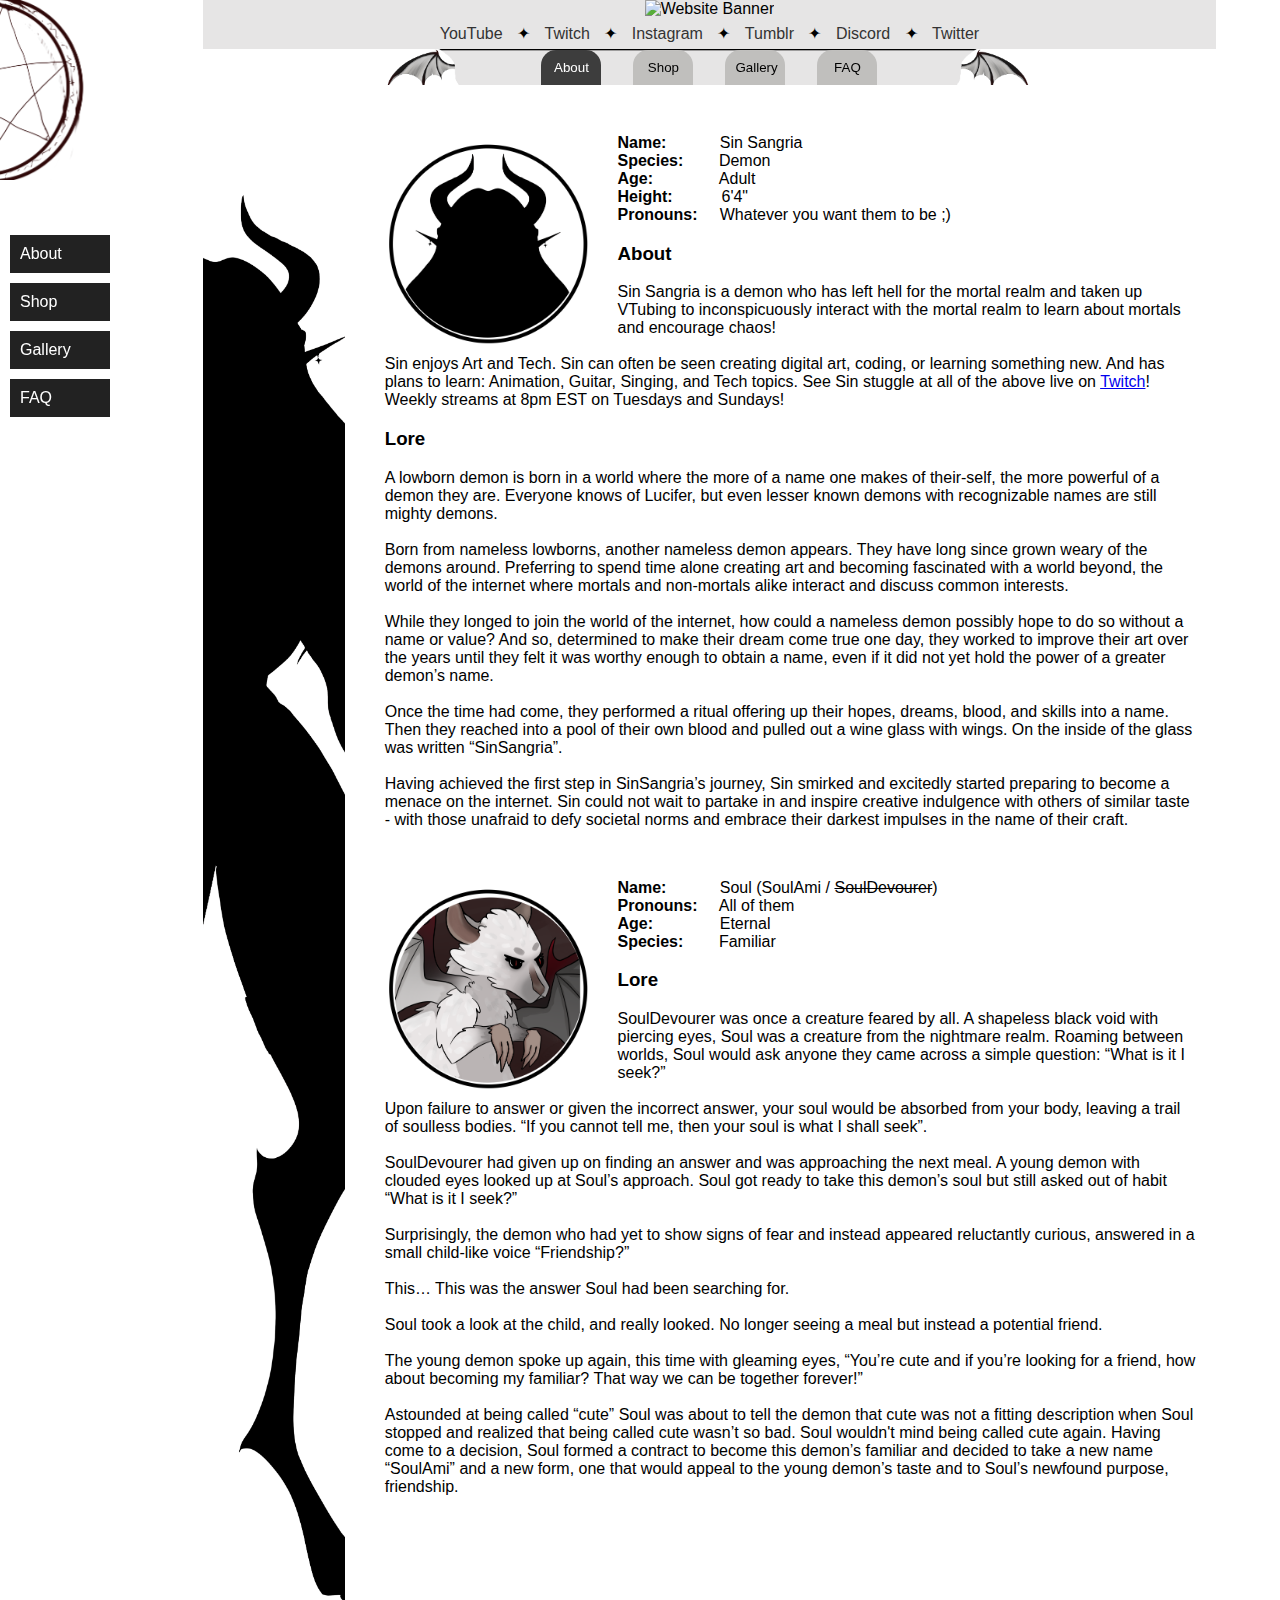
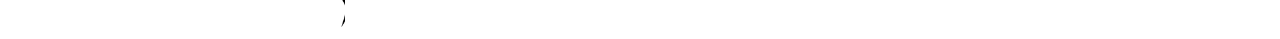
==== index.html @ 1581c802 "Update index.html" ====
<!DOCTYPE html>
<html>
<head>
  <title>SinSangria</title>
  <meta name="viewport" content="width=device-width, initial-scale=1.0">
  <link rel="stylesheet" type="text/css" href="styles.css">
  <link rel="icon" type="image/x-icon" href="images/LogoSin.ico">
</head>
<body>
  <div class="container">
    <div class="quick-nav">
      <a href="#about">About</a>
      <a href="#products">Shop</a>
      <a href="#gallery">Gallery</a>
      <a href="#faq">FAQ</a>
    </div>
    <div class="quick-back">
      <img src="images/sideMenuBackground.png" alt="Quick-Nav Image">
    </div>
    <header>
  <div class="header-content">
    <div class="floating-banner">
      <img src="images/Banner.png" alt="Website Banner">
    </div>
    
  </div>
</header>

	  <div class="header-navigation">
      <div class="social-links">
        <a href="https://www.youtube.com/channel/UC9soEoKg8OiKPStIHwfk0Sg">YouTube</a>
	<span>✦</span>
        <a href="https://m.twitch.tv/sinsangria/home">Twitch</a>
	<span>✦</span>
        <a href="https://www.instagram.com/sinsangria_art/">Instagram</a>
	<span>✦</span>
	<a href="https://www.tumblr.com/sinsangria">Tumblr</a>
	<span>✦</span>
	<a href="https://discord.com/invite/du89T6qN">Discord</a>
	<span>✦</span>
	<a href="https://twitter.com/SinSangria">Twitter</a>
      </div>
      <nav>
        <div class="folder-tabs">
          <button class="tab-button active">About</button>
          <button class="tab-button">Shop</button>
          <button class="tab-button">Gallery</button>
          <button class="tab-button">FAQ</button>
        </div>
      </nav>
    </div>


    <div class="content">	    
      <div class="sidebar">
        <img src="images/sidebar-image.png" alt="Sidebar Image">
      </div>
      <div class="main-content">
	<section id="about">
        <div class="team-member">
	<img src="images/profile1.png" alt="Profile Image 1">
          <p><b>Name:</b>&nbsp&nbsp&nbsp&nbsp&nbsp&nbsp&nbsp&nbsp&nbsp&nbsp&nbsp Sin Sangria<br>
	    <b>Species:</b>&nbsp&nbsp&nbsp&nbsp&nbsp&nbsp&nbsp Demon<br>
            <b>Age:</b> &nbsp&nbsp&nbsp&nbsp&nbsp&nbsp&nbsp&nbsp&nbsp&nbsp&nbsp&nbsp&nbsp Adult<br>
	    <b>Height:</b> &nbsp&nbsp&nbsp&nbsp&nbsp&nbsp&nbsp&nbsp&nbsp 6'4"<br>
	    <b>Pronouns:</b> &nbsp&nbsp&nbsp Whatever you want them to be ;)<br>
          </p>
	  <h3>About</h3>
	  <p>Sin Sangria is a demon who has left hell for the mortal realm and taken up VTubing to inconspicuously interact with the mortal realm to learn about mortals and encourage chaos! <br><br>
	  Sin enjoys Art and Tech. Sin can often be seen creating digital art, coding, or learning something new. And has plans to learn: Animation, Guitar, Singing, and Tech topics. See Sin stuggle at all of the above live on <a href="https://m.twitch.tv/sinsangria/home">Twitch</a>! Weekly streams at 8pm EST on Tuesdays and Sundays!
	  </p>
	  <h3>Lore</h3>
          <p>A lowborn demon is born in a world where the more of a name one makes of their-self, the more powerful of a demon they are. Everyone knows of Lucifer, but even lesser known demons with recognizable names are still mighty demons. 

<br><br>Born from nameless lowborns, another nameless demon appears. They have long since grown weary of the demons around. Preferring to spend time alone creating art and becoming fascinated with a world beyond, the world of the internet where mortals and non-mortals alike interact and discuss common interests. 

<br><br>While they longed to join the world of the internet, how could a nameless demon possibly hope to do so without a name or value? And so, determined to make their dream come true one day, they worked to improve their art over the years until they felt it was worthy enough to obtain a name, even if it did not yet hold the power of a greater demon’s name. 

<br><br>Once the time had come, they performed a ritual offering up their hopes, dreams, blood, and skills into a name. Then they reached into a pool of their own blood and pulled out a wine glass with wings. On the inside of the glass was written “SinSangria”. 

<br><br>Having achieved the first step in SinSangria’s journey, Sin smirked and excitedly started preparing to become a menace on the internet. Sin could not wait to partake in and inspire creative indulgence with others of similar taste - with those unafraid to defy societal norms and embrace their darkest impulses in the name of their craft.

	  </p><br>
        </div>



 <div class="team-member2">
	<img src="images/profile2.png" alt="Profile Image 1">
<p><b>Name:</b>&nbsp&nbsp&nbsp&nbsp&nbsp&nbsp&nbsp&nbsp&nbsp&nbsp&nbsp Soul (SoulAmi / <s>SoulDevourer</s>)<br>
            <b>Pronouns:</b> &nbsp&nbsp&nbsp All of them<br>
            <b>Age:</b> &nbsp&nbsp&nbsp&nbsp&nbsp&nbsp&nbsp&nbsp&nbsp&nbsp&nbsp&nbsp&nbsp Eternal<br>
            <b>Species:</b>&nbsp&nbsp&nbsp&nbsp&nbsp&nbsp&nbsp Familiar<br>
          </p>
	  <h3>Lore</h3>
          <p>
		  SoulDevourer was once a creature feared by all. A shapeless black void with piercing eyes, Soul was a creature from the nightmare realm. Roaming between worlds, Soul would ask anyone they came across a simple question: “What is it I seek?”

<br><br>Upon failure to answer or given the incorrect answer, your soul would be absorbed from your body, leaving a trail of soulless bodies. “If you cannot tell me, then your soul is what I shall seek”.

<br><br>SoulDevourer had given up on finding an answer and was approaching the next meal. A young demon with clouded eyes looked up at Soul’s approach. Soul got ready to take this demon’s soul but still asked out of habit “What is it I seek?”

<br><br>Surprisingly, the demon who had yet to show signs of fear and instead appeared reluctantly curious, answered in a small child-like voice “Friendship?”

<br><br>This… This was the answer Soul had been searching for. 

<br><br>Soul took a look at the child, and really looked. No longer seeing a meal but instead a potential friend. 

<br><br>The young demon spoke up again, this time with gleaming eyes, “You’re cute and if you’re looking for a friend, how about becoming my familiar? That way we can be together forever!”

<br><br>Astounded at being called “cute” Soul was about to tell the demon that cute was not a fitting description when Soul stopped and realized that being called cute wasn’t so bad. Soul wouldn't mind being called cute again. Having come to a decision, Soul formed a contract to become this demon’s familiar and decided to take a new name “SoulAmi” and a new form, one that would appeal to the young demon’s taste and to Soul’s newfound purpose, friendship. 

	  </p><br>
        </div>
      </section>
      <section id="products">
        <div class="product-section">
          <h3>Art Shop</h3>
          <p>Coming Soon</p>
        </div>
        <div class="product-section">
          <h3>Merchandise</h3>
          <p>Coming Soon</p>
        </div>
        <div class="product-section">
          <h3>Commissions</h3>
          <p>To maintain art as something I enjoy, I don't plan on doing many commissions. That being said, 
	if you are determined to commission me I do have a price that would make me more than enthusastic to 
	recieve your commission. For a certain price, I am willing to draw just about anything, though I do 
	hold the right to refuse for any reason. <br><br>
	
	If you're still interested in striking a deal with a demon,
	knowing there will be a great price to pay, email me at sinsangria.art@gmail or dm me on 
	<a href="https://twitter.com/SinSangria">twitter</a>/discord for details.</p>
        </div>
        <div class="product-section">
          <h3>Donate</h3>
	  <a href="https://ko-fi.com/sinsangria">
	  <img src="images/Kofi.png" alt="Kofi"><br><br></a>
	  <p>&nbsp&nbsp&nbsp&nbsp&nbsp&nbsp&nbsp&nbsp&nbsp<a href="https://ko-fi.com/sinsangria">Ko-fi</p> </a>
        </div>
      </section>
      <section id="gallery">
        <div class="gallery-section">
          <h3>Tags</h3>
	  <p>
	  Tagged art may be featured<br><br>
		  
	  General: &nbsp&nbsp&nbsp&nbsp&nbsp#SinSangria<br>
          Fanart: &nbsp&nbsp&nbsp&nbsp&nbsp&nbsp&nbsp#SinSangriaArt<br>
	  NSFW art: &nbsp&nbsp#SinSangriaNSFW<br>

	  <br>Fanbase name: Mischief<br> (A pack of rats is called a Mischief!)
	  </p>
          <!-- Add tag content here -->
        </div>
        <div class="gallery-section">
          <h3>Reference Pages</h3>
	  <p>Coming Soon</p>
          <!-- Add reference page content here -->
        </div>
        <div class="gallery-section">
          <h3>Featured Artwork</h3>
	  <p>Coming Soon</p>
          <!-- Add featured artwork content here -->
        </div>
      </section>
      <section id="faq">
        <h2>FAQ</h2>
        <div class="faq-item">
          <h3>What is the best way to get in contact?</h3>
          <p>For business inquiries, email me at: <u>sinsangria.art@gmail.com</u><br>
	To chat, join my <a href="https://discord.com/invite/du89T6qN">discord</a>.
	</p>
        </div>
        <div class="faq-item">
          <h3>When do you stream live?</h3>
          <p>Debut stream is on 4/28 at 8pm EST on Twitch. After that is TBA.
</p>
      </div>
	<div class="faq-item">
          <h3>What should I expect from each social?</h3>
          <p>Twitch: &nbsp&nbsp&nbsp&nbsp&nbsp&nbsp<a href="https://m.twitch.tv/sinsangria/home">SinSangria</a>&nbsp&nbsp&nbsp&nbsp&nbsp&nbsp&nbsp&nbsp - Live Streaming<br>
	Picarto: &nbsp&nbsp&nbsp&nbsp&nbsp<a href="https://picarto.tv/SinSangria">SinSangria</a>&nbsp&nbsp&nbsp&nbsp&nbsp&nbsp&nbsp&nbsp - NSFW Art Live Streams <br>
	Youtube: &nbsp&nbsp&nbsp<a href="https://www.youtube.com/channel/UC9soEoKg8OiKPStIHwfk0Sg">SinSangria</a>&nbsp&nbsp&nbsp&nbsp&nbsp&nbsp&nbsp&nbsp - Clips of Live Streams<br>
	TikTok: &nbsp&nbsp&nbsp&nbsp&nbsp&nbsp<a href="https://www.tiktok.com/@sinsangria_art">SinSangria_Art</a>&nbsp - Clips of Live Streams<br>
	Tumblr: &nbsp&nbsp&nbsp&nbsp&nbsp<a href="https://www.tumblr.com/sinsangria">SinSangria</a>&nbsp&nbsp&nbsp&nbsp&nbsp&nbsp&nbsp&nbsp - Art Gallery<br>
	Twitter: &nbsp&nbsp&nbsp&nbsp&nbsp<a href="https://twitter.com/SinSangria">SinSangria</a>&nbsp&nbsp&nbsp&nbsp&nbsp&nbsp&nbsp&nbsp - Art Gallery + NSFW Art<br>
	Instagram: <a href="https://www.instagram.com/sinsangria_art/">SinSangria_Art</a>&nbsp - Art gallery of all finsished peices + Reels of Streams<br>
	Discord: &nbsp&nbsp&nbsp&nbsp<a href="https://discord.com/invite/du89T6qN">SinSangria</a>&nbsp&nbsp&nbsp&nbsp&nbsp&nbsp&nbsp&nbsp&nbsp - Community Chat
</p>
      </div>
      <div class="faq-item">
          <h3>Credits?</h3>
          <p>Unless otherwise specified, I am the artist/creator behind any artworks or assets I use, including my model and website. <br><br>
All exceptions are as follows:<br>
Rigging:  <a href="https://www.fiverr.com/nekkonimestore?source=order_page_user_message_link">Yuuika Hirasaki</a> <br>
Candle Background: <a href="https://www.etsy.com/shop/TheLovinglyYoursCo">TheLovinglyYoursCo</a>
</p>
      </section>
      </div>
    </div>
  </div>

  <script src="script.js"></script>
</body>
</html>
---- styles.css ----
body {
  margin: 0;
  font-family: Arial, sans-serif;
  background-image: url('images/background-image.gif');
  background-size: cover;
  background-position: center;
  background-repeat: no-repeat;
  background-attachment: fixed;
  display: flex;
}

.container {
  display: block;
  padding: 0;
  top: 0;
  margin-top: 0;
}

.quick-nav {
  position: fixed;
  top: 50%;
  left: 200px;
  transform: translateY(-50%);
  z-index: 100;
  width: 15px;
}

.quick-nav a {
  display: block;
  padding: 10px;
  background-color: #222;
  color: #fff;
  text-decoration: none;
  margin-bottom: 10px;
  transition: background-color 0.3s ease;
}

.quick-nav a:hover {
  background-color: #555;
}

header {
  flex: 1;
  margin-left: 15.85%;
  margin-right: 5%;
  padding: 0;
  top: 0;
  margin-top: 0;
  margin-bottom: 0;
  bottom:0;
  left: 0;
  position: relative;
  z-index: 100;
}

.header-content {
  padding: 0;
  top: 0;
  margin-top: 0;
  margin-bottom: 0;
  bottom: 0;
  position: relative;
}

.floating-banner {
  text-align: center;
  position: relative;
  padding: 0;
  top: 0;
  margin-top: 0;
  margin-bottom: 0;
  bottom: 0;
  z-index: 1;
  background-color: #e6e5e5;
}

.floating-banner img {
  max-width: 100%;
  height: auto;
  padding: 0;
  top: 0;
  margin-top: 0;
  margin-bottom: 0;
  bottom:0;
}

.header-navigation {
  max-width: 100%;
  margin-left: 15.85%;
  margin-right: 5%;
  margin-bottom: 1%;
  position: sticky;
  padding: 0;
  top: 0px;
  margin-top: 0;
  transition: top 0.3s ease;
  z-index: 3;
  display: block;
}

.social-links {
  position: sticky;
  top: 0px;
  background-color: #e6e5e5;
  text-align: center;
  padding: 6px 0;
  z-index: 3;
}

.social-links a {
  margin: 0 10px;
  color: #333;
  text-decoration: none;
}

hr {
  margin: 0;
  border: none;
  border-top: 1px solid #ccc;
}

nav {
  position: sticky;
  top: 0%;
  background-image: url('images/NavBar.png');
  background-display: flex;
  background-position: top center;
  background-size: 100%;
  background-height: Auto;
  background-repeat: no-repeat;
  z-index: 3;
}

.folder-tabs {
  display: flex;
  justify-content: center;
}

.tab-button {
  background-color: #c0bfbd;
  border: none;
  outline: none;
  cursor: pointer;
  border-top-right-radius: 15px;
  border-top-left-radius: 15px;
  width: 60px;
  padding: 10px;
  transition: background-color 0.3s ease;
  margin: 0px 16px;
  margin-top: 1px;
}

.tab-button.active {
  background-color: #3d3d3d;
  color: #fff;
}

.tab-button:hover {
  background-color: #2b2b2b;
}

.content {
  display: flex;
  margin-left: 15.85%;
  margin-right: 5%;
  margin-top: 0%;
  padding: 0;
  top: 0;
}

.sidebar {
  z-index: 1;
  width: 14%;
  margin-top: 0px;
  padding: 0px 0px; /* Reduce the left and right padding */
}

.sidebar img {
  max-width: 100%;
  height: auto;
}

.main-content {
  flex: 1;
  margin-top: 0px;
  width: 62%;
  padding: 20px;
  background-color: #FFF;
  margin-left: 20px; /* Add a left margin to the main content */
}

.main-content img{
  max-width: 25%;
  margin-right: 30px;
  float: left;
}

section {
  margin-bottom: 40px;
}

.product-section,
.gallery-section,
.faq-item {
 margin-bottom: 20px;
}

.quick-nav {
  top: 50%;
  left: 0;
  bottom: 0;
  z-index: 2;
  width: 100px;
  padding: 10px;
  overflow-y: auto;
}

.quick-nav--collapsed{
  width: 0;
}

.quick-nav a {
  display: block;
  padding: 10px;
  background-image: url('images/sideMenuButton.png');
  background-repeat: no-repeat;
  background-position: 0 0;
  color: #fff;
  text-decoration: none;
  margin-bottom: 10px;
  transition: background-position 0.3s ease;
}

.quick-back {
  z-index: 0;
  max-width: 1%;
  z-index: 0;
  margin-top: 0px;
}

.quick-back img{
  position: fixed;
  height: 20%;
  width: auto;
}

.quick-nav a:hover {
  background-position: 0 -40px;
}

.quick-nav a.active {
  background-position: 0 -80px;
}
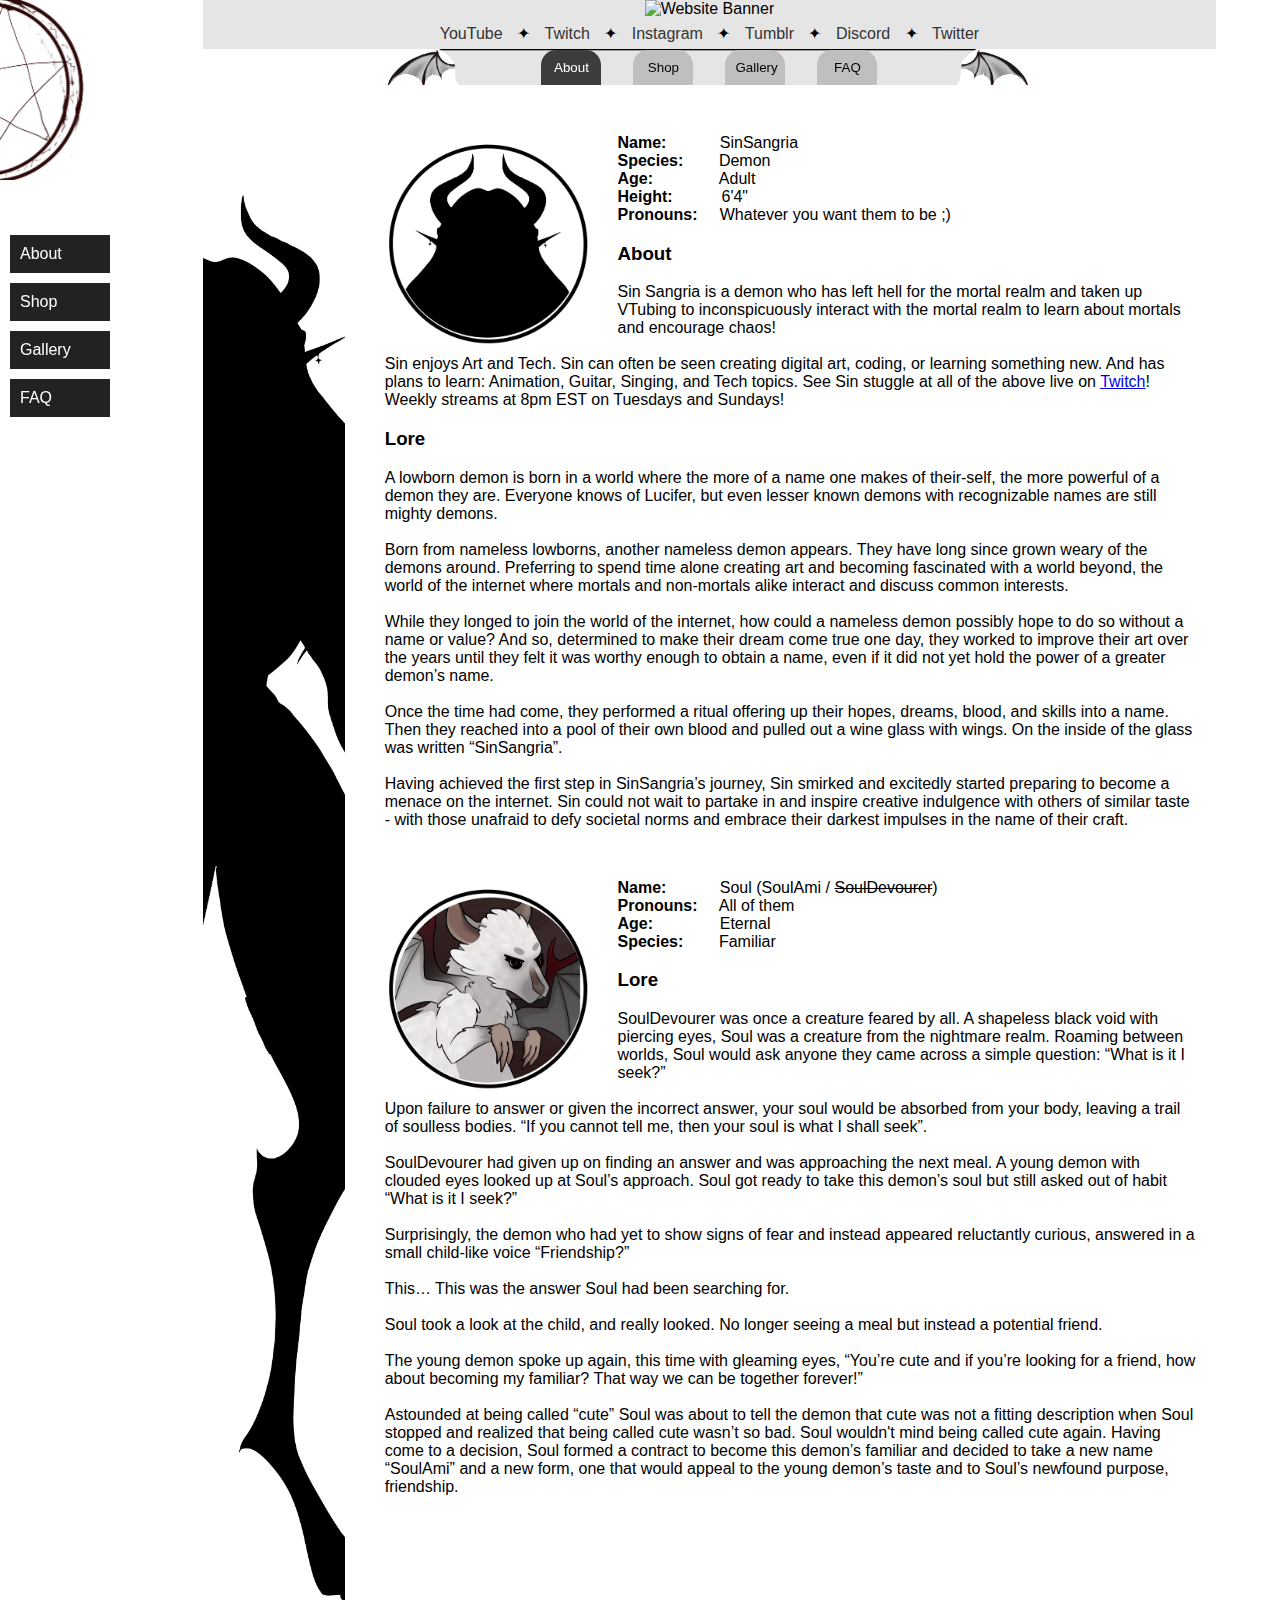
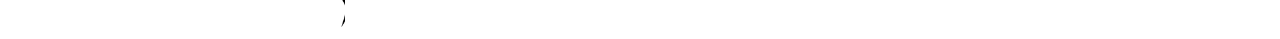
==== commit 7b445bd2: "Update index.html" ====
--- a/index.html
+++ b/index.html
@@ -59,7 +59,7 @@
 	<section id="about">
         <div class="team-member">
 	<img src="images/profile1.png" alt="Profile Image 1">
-          <p><b>Name:</b>&nbsp&nbsp&nbsp&nbsp&nbsp&nbsp&nbsp&nbsp&nbsp&nbsp&nbsp Sin Sangria<br>
+          <p><b>Name:</b>&nbsp&nbsp&nbsp&nbsp&nbsp&nbsp&nbsp&nbsp&nbsp&nbsp&nbsp SinSangria<br>
 	    <b>Species:</b>&nbsp&nbsp&nbsp&nbsp&nbsp&nbsp&nbsp Demon<br>
             <b>Age:</b> &nbsp&nbsp&nbsp&nbsp&nbsp&nbsp&nbsp&nbsp&nbsp&nbsp&nbsp&nbsp&nbsp Adult<br>
 	    <b>Height:</b> &nbsp&nbsp&nbsp&nbsp&nbsp&nbsp&nbsp&nbsp&nbsp 6'4"<br>
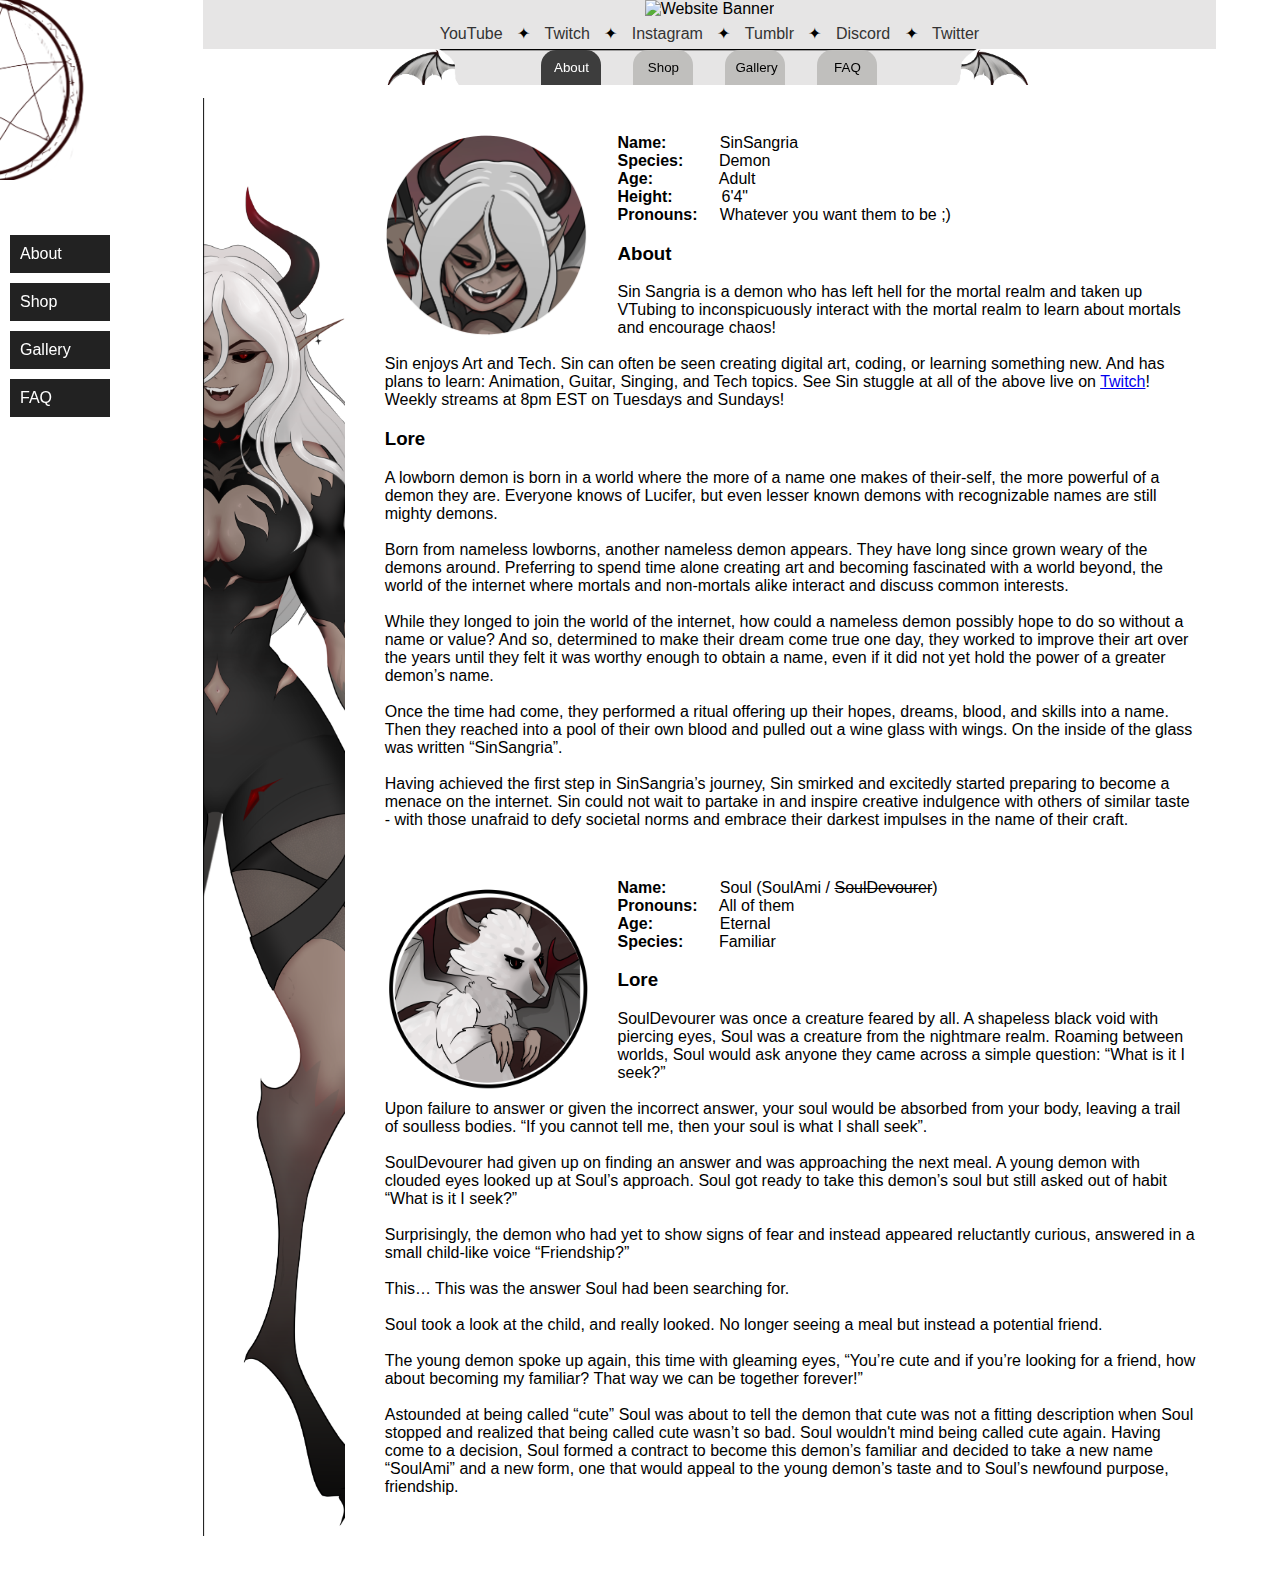
==== commit 28f6b88e: "Update index.html" ====
--- a/index.html
+++ b/index.html
@@ -155,9 +155,9 @@
           <!-- Add tag content here -->
         </div>
         <div class="gallery-section">
-          <h3>Reference Pages</h3>
-	  <p>Coming Soon</p>
-          <!-- Add reference page content here -->
+          <h3>Reference Page</h3>
+	  <p>Only for use as a reference for fanart</p>
+          <img src="images/Reference.png" alt="reference Image">
         </div>
         <div class="gallery-section">
           <h3>Featured Artwork</h3>
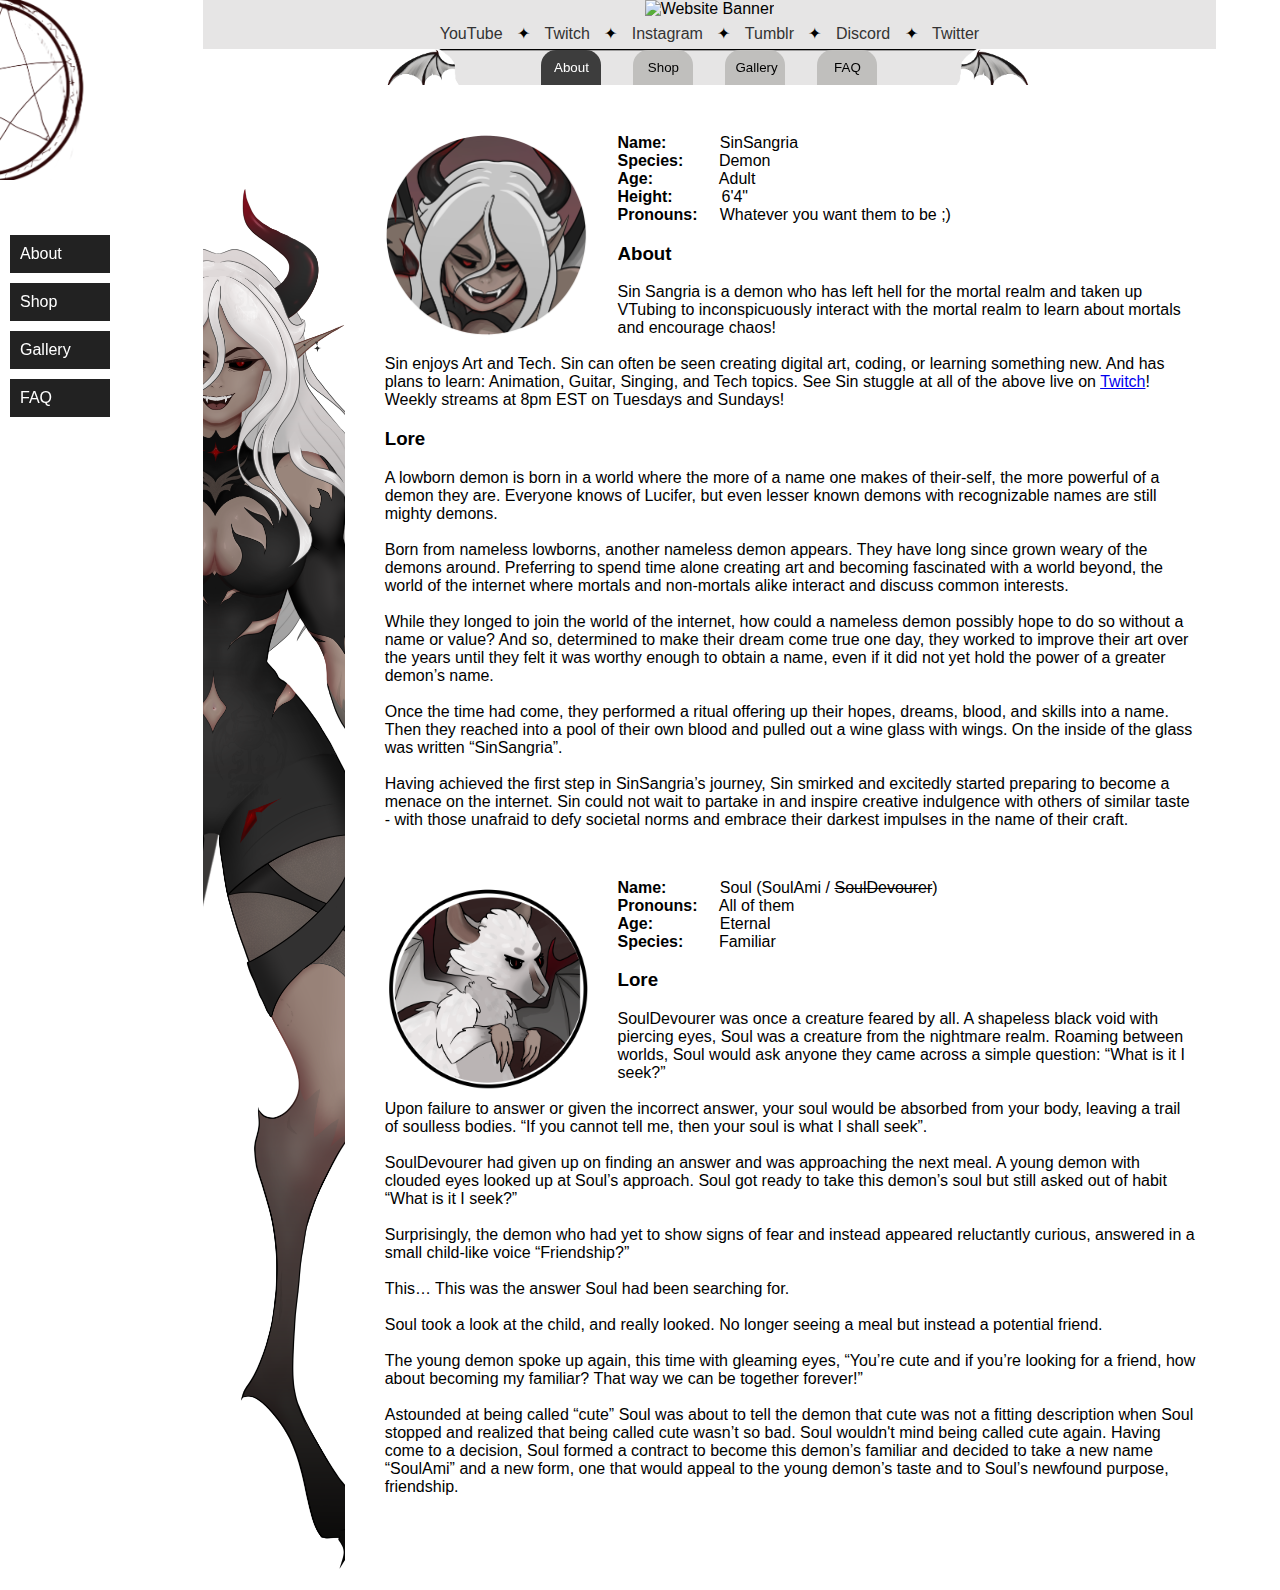
==== commit 02973a42: "Update index.html" ====
--- a/index.html
+++ b/index.html
@@ -156,8 +156,8 @@
         </div>
         <div class="gallery-section">
           <h3>Reference Page</h3>
-	  <p>Only for use as a reference for fanart</p>
-          <img src="images/Reference.png" alt="reference Image">
+	  <p>Only for use as a reference for fanart. To expand image: right-click > Open Image in New Tab</p>
+          <img src="images/Reference.png" alt="reference Image"><br><br>
         </div>
         <div class="gallery-section">
           <h3>Featured Artwork</h3>
@@ -194,6 +194,7 @@
           <h3>Credits?</h3>
           <p>Unless otherwise specified, I am the artist/creator behind any artworks or assets I use, including my model and website. <br><br>
 All exceptions are as follows:<br>
+Music: Harris Heller's Streambeats <br>
 Rigging:  <a href="https://www.fiverr.com/nekkonimestore?source=order_page_user_message_link">Yuuika Hirasaki</a> <br>
 Candle Background: <a href="https://www.etsy.com/shop/TheLovinglyYoursCo">TheLovinglyYoursCo</a>
 </p>
--- a/styles.css
+++ b/styles.css
@@ -203,6 +203,7 @@
 .gallery-section,
 .faq-item {
  margin-bottom: 20px;
+ clear: both;
 }
 
 .quick-nav {
